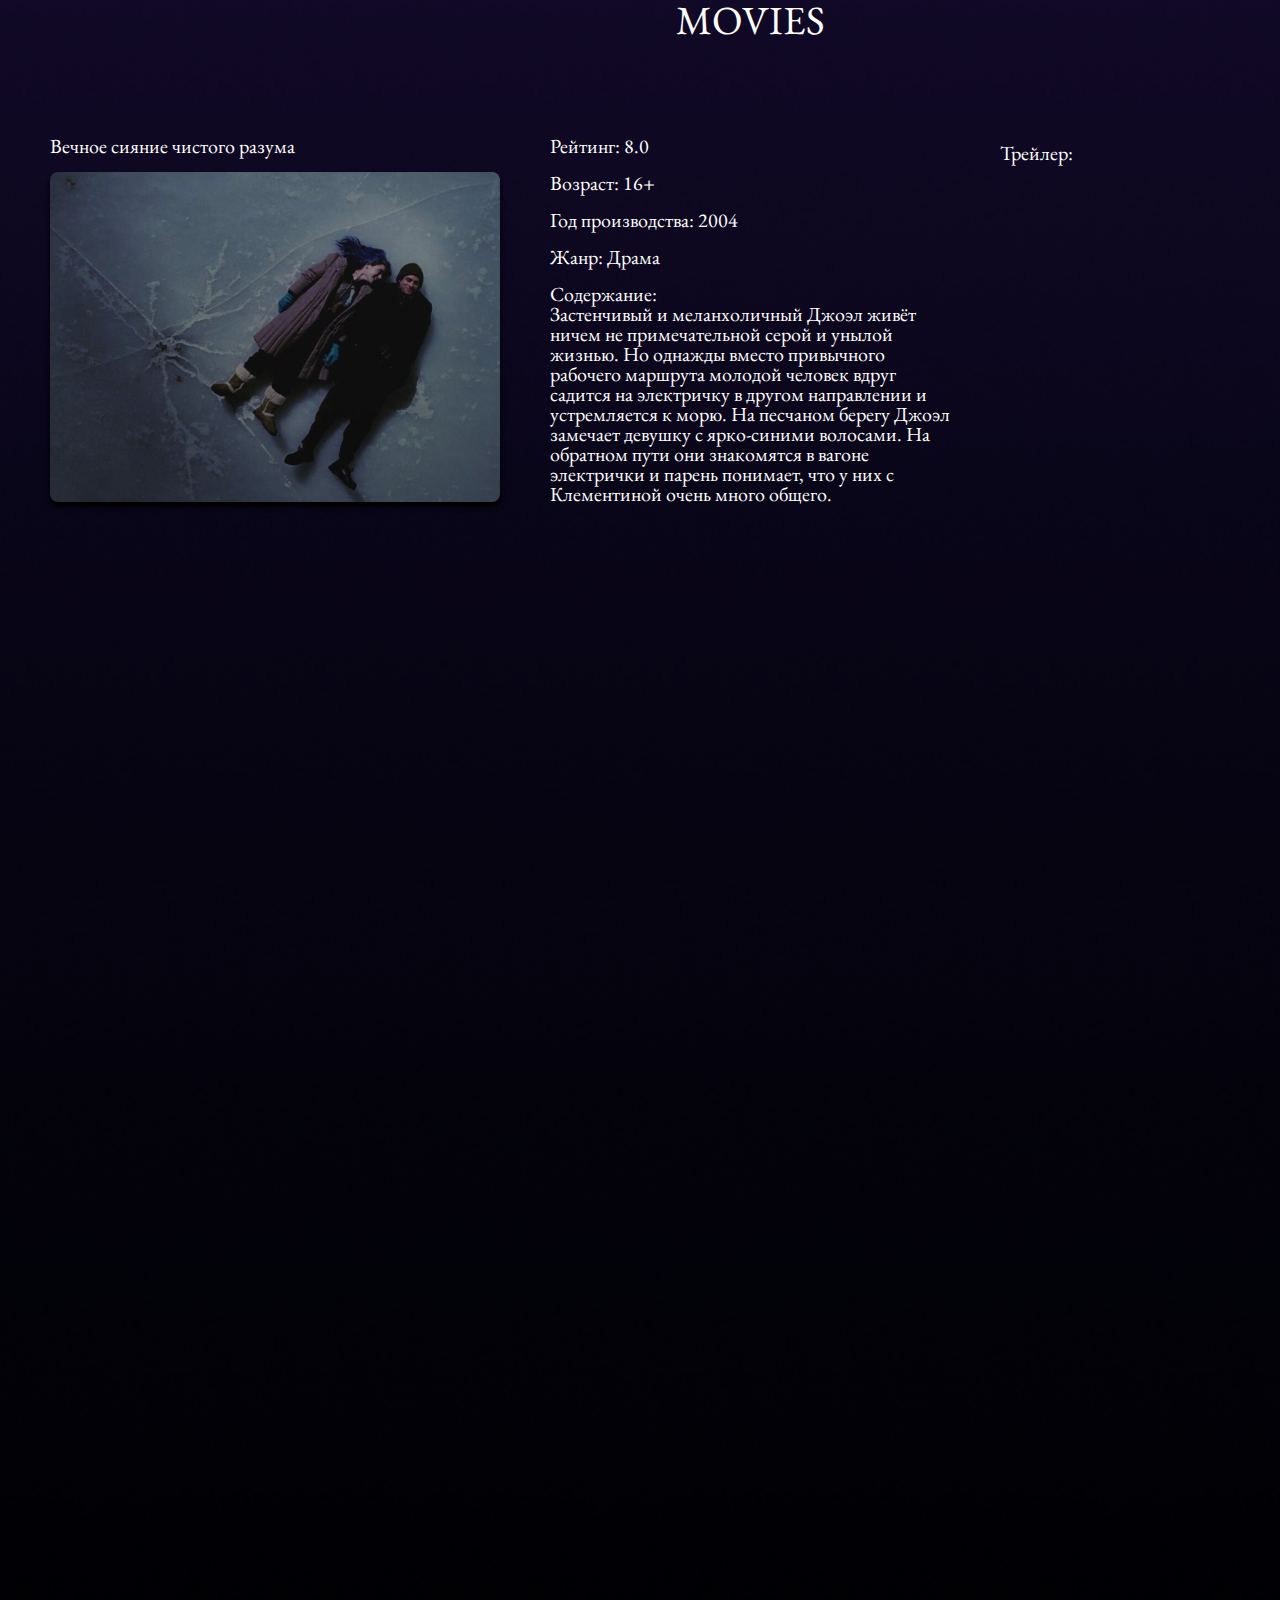
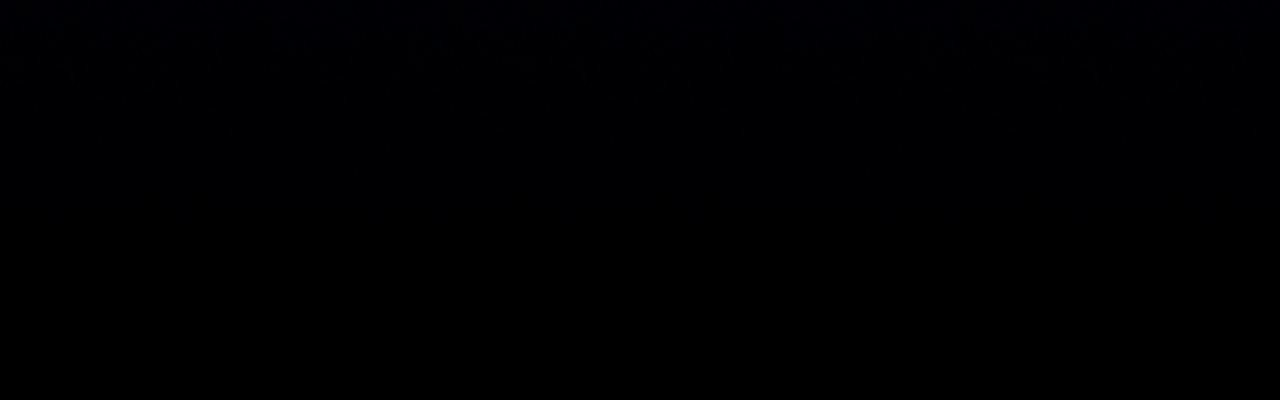
==== page1/index.html @ c2f2d8c9 "first commit" ====
<!doctype html>
<html lang="en">
<head>
    <meta charset="UTF-8">
    <meta name="viewport"
          content="width=device-width, user-scalable=no, initial-scale=1.0, maximum-scale=1.0, minimum-scale=1.0">
    <meta http-equiv="X-UA-Compatible" content="ie=edge">
    <link rel="stylesheet" href="./../css/reset.css">
    <link rel="stylesheet" href="../css/style1.css">
    <title>page1</title>
</head>
<body>
<div class="container">
    <div class ="wrapper">
        <header class="header">
            <div class="container header__container">
                <div class="header__content">
                    <a href="file:///C:/%D0%BF%D1%80%D0%BE%D0%B5%D0%BA%D1%82%20%D1%83%D0%BF/index.html"> <h1 class="title"> MOVIES </h1></a>
                </div>
            </div>
        </header>
        <main class = "main">
            <div class="container main__container">
                <div class="main__content">
                    <div class="content">
                        <div class="img">
                            <p class="text">Вечное сияние чистого разума</p><br>
                            <img src=".././img/info1.png" class="imgcart">
                        </div>
                        <div class="contenttext">
                            <p class="text">Рейтинг:  8.0</p>
                            <p class="text">Возраст:  16+</p>
                            <p class="text">Год производства:  2004</p>
                            <p class="text">Жанр:  Драма</p>
                            <p class="text">Содержание: <br>Застенчивый и меланхоличный Джоэл живёт ничем не примечательной серой и унылой жизнью. Но однажды вместо привычного рабочего маршрута молодой человек вдруг садится на электричку в другом направлении и устремляется к морю. На песчаном берегу Джоэл замечает девушку с ярко-синими волосами. На обратном пути они знакомятся в вагоне электрички и парень понимает, что у них с Клементиной очень много общего.
                            </p>

                        </div>
                        <div class="play">
                            <p class="text">Трейлер: </p>
                            <br>
                            <iframe id="playVideo" width="560" height="315" src="https://www.youtube.com/embed/hTIrC9875u8" title="YouTube video player" frameborder="0" allow="accelerometer; autoplay; clipboard-write; encrypted-media; gyroscope; picture-in-picture" allowfullscreen></iframe>
                        </div>
                    </div>
                </div>
            </div>
        </main>
    </div>
</div>
</body>
</html>
---- css/style1.css ----
@import url('https://fonts.googleapis.com/css2?family=EB+Garamond&display=swap');
*{
    font-family: 'EB Garamond', serif;
}
body {
    background: black;
    background-image: url(../img/фон2.png);
    background-size: cover;
}

.wrapper{
    width: 1500px;
    border: 0px solid green;
    margin: auto;
    height: 2000px;
    display: flex;
    flex-direction: column;
}

.header__content{
    border: 0px solid pink;
    width: 1400px;
    height: 50px;
    margin: 0 auto;
    font-size: 40px;
}
.main__content{
    width: 1400px;
    border: 0px solid red;
    height: 1850px;
    margin: 20px auto;

}
.content{
    border: 0px solid orange;
    width:1400px;
    height: 500px;
    display: flex;
    flex-direction: row;
    gap: 50px;
    align-items: center;

}
.title,.title2,.title3{
    color: white;
    font-family: 'EB Garamond', serif;
    text-align: center;
}
a{
    text-decoration: none;
}
.imgcart{
    width: 450px;
    height: 330px;
    border-radius: 8px;
    box-shadow:0px 5px 5px #000;
}
.text{
    color: white;
    width: 400px;
    font-size: 20px;

}
.contenttext{
    display: flex;
    flex-direction: column;
    gap: 17px;
}
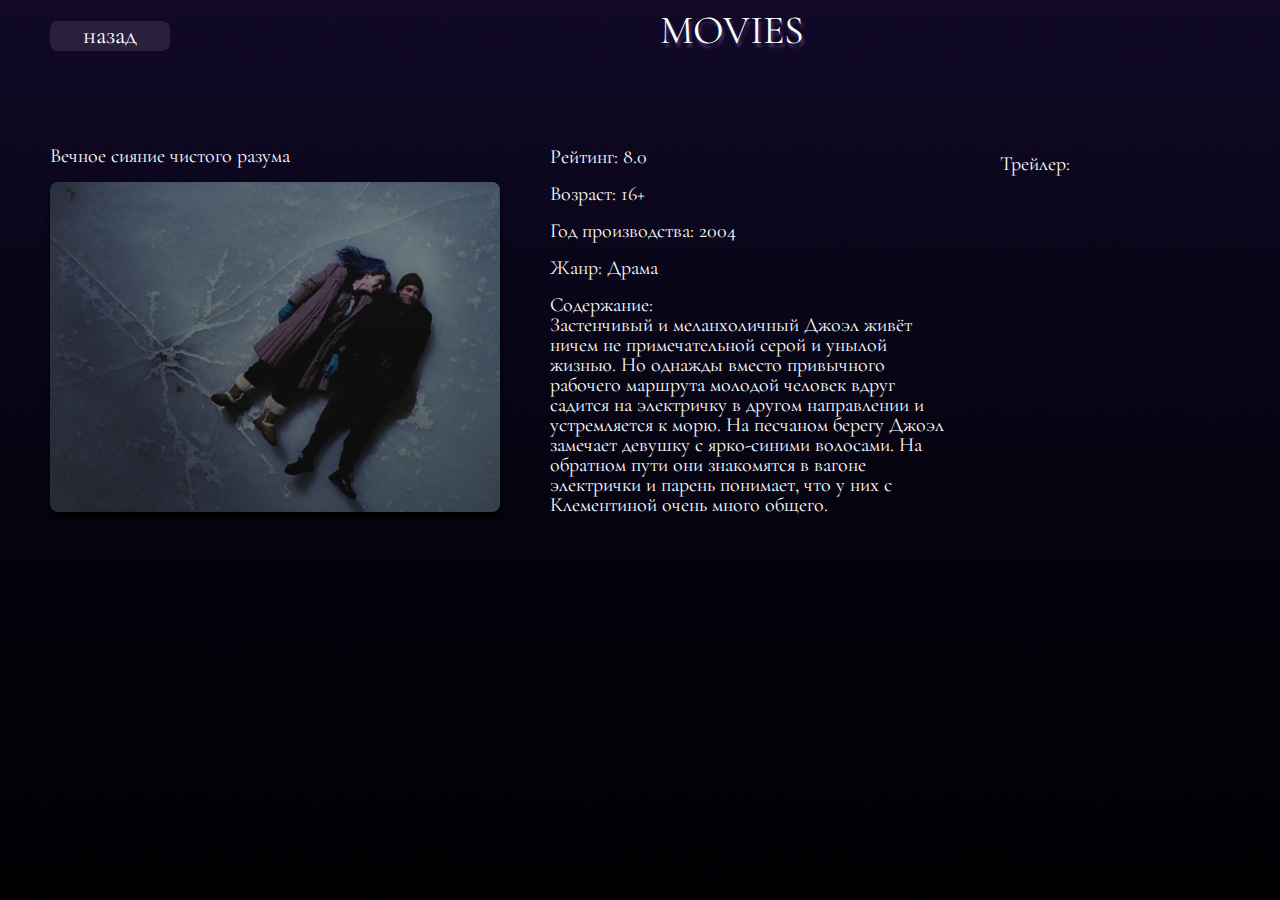
==== commit 41ce5aeb: "fix:fixed code" ====
--- a/page1/index.html
+++ b/page1/index.html
@@ -15,7 +15,8 @@
         <header class="header">
             <div class="container header__container">
                 <div class="header__content">
-                    <a href="file:///C:/%D0%BF%D1%80%D0%BE%D0%B5%D0%BA%D1%82%20%D1%83%D0%BF/index.html"> <h1 class="title"> MOVIES </h1></a>
+                    <a href="https://annabelkkk.github.io/cinema/html/index.html"><button class="btn">назад</button></a>
+                     <h1 class="title"> MOVIES </h1>
                 </div>
             </div>
         </header>
--- a/css/style1.css
+++ b/css/style1.css
@@ -1,7 +1,12 @@
-@import url('https://fonts.googleapis.com/css2?family=EB+Garamond&display=swap');
+/*@import url('https://fonts.googleapis.com/css2?family=EB+Garamond&display=swap');*/
+/**{*/
+/*    font-family: 'EB Garamond', serif;*/
+/*}*/
+@import url('https://fonts.googleapis.com/css2?family=Cormorant+Garamond&display=swap');
 *{
-    font-family: 'EB Garamond', serif;
+    font-family: 'Cormorant Garamond', serif;
 }
+
 body {
     background: black;
     background-image: url(../img/фон2.png);
@@ -12,7 +17,6 @@
     width: 1500px;
     border: 0px solid green;
     margin: auto;
-    height: 2000px;
     display: flex;
     flex-direction: column;
 }
@@ -20,14 +24,15 @@
 .header__content{
     border: 0px solid pink;
     width: 1400px;
-    height: 50px;
-    margin: 0 auto;
+    margin: 10px auto;
     font-size: 40px;
+    display: flex;
+    align-items: center;
+    gap: 35%;
 }
 .main__content{
     width: 1400px;
     border: 0px solid red;
-    height: 1850px;
     margin: 20px auto;
 
 }
@@ -43,8 +48,10 @@
 }
 .title,.title2,.title3{
     color: white;
-    font-family: 'EB Garamond', serif;
     text-align: center;
+}
+.title{
+    text-shadow: 2px 4px 3px #4A3B70;
 }
 a{
     text-decoration: none;
@@ -67,4 +74,14 @@
     gap: 17px;
 }
 
-
+.btn{
+    color: white;
+    background: #28203D;
+    width: 120px;
+    height: 30px;
+    border-radius: 8px;
+    font-size: 25px;
+}
+.btn:hover{
+    background: #4A3B70;
+}
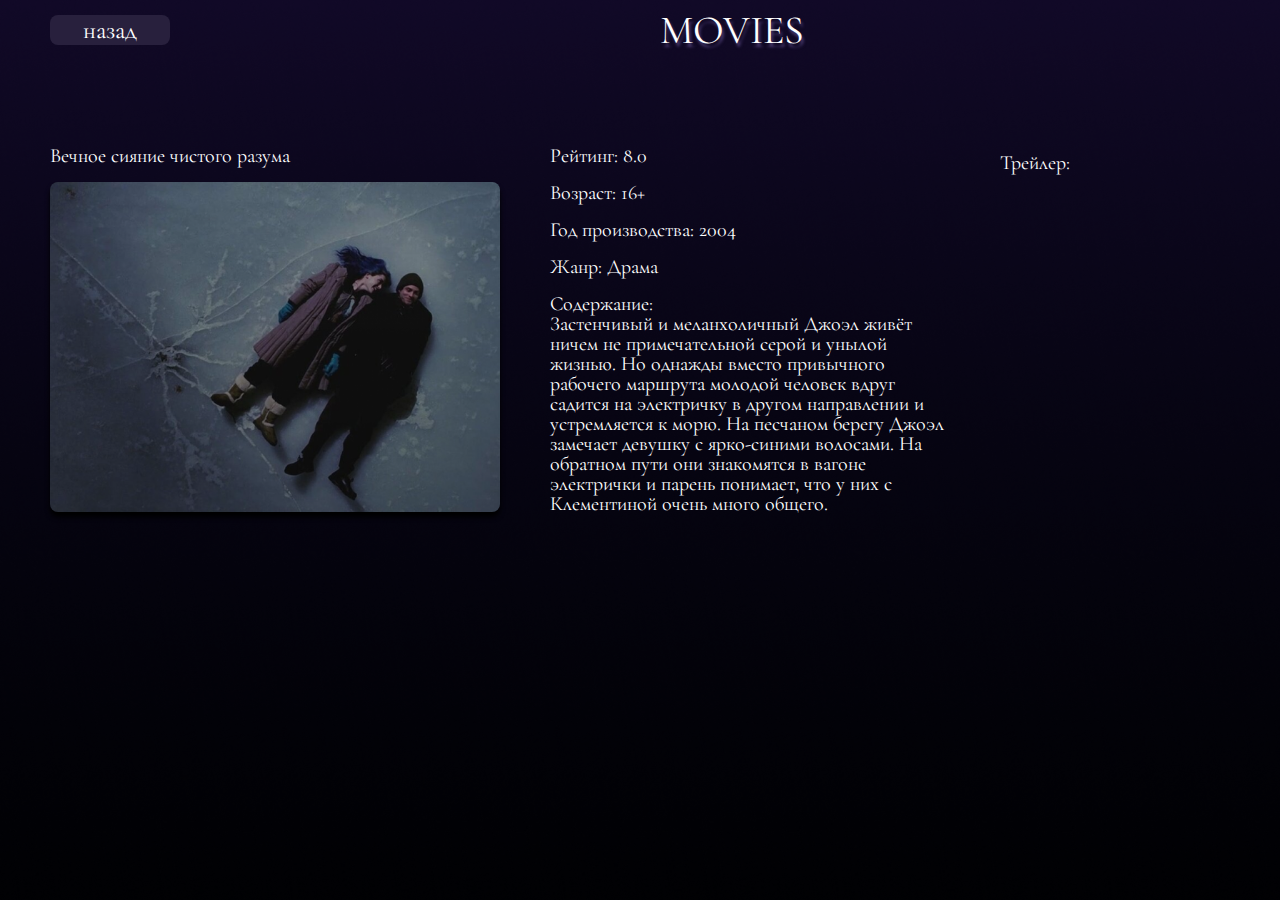
==== commit 76da9559: "fix:fixed code" ====
--- a/page1/index.html
+++ b/page1/index.html
@@ -2,8 +2,7 @@
 <html lang="en">
 <head>
     <meta charset="UTF-8">
-    <meta name="viewport"
-          content="width=device-width, user-scalable=no, initial-scale=1.0, maximum-scale=1.0, minimum-scale=1.0">
+    <meta name="viewport" content="width=1500px">
     <meta http-equiv="X-UA-Compatible" content="ie=edge">
     <link rel="stylesheet" href="./../css/reset.css">
     <link rel="stylesheet" href="../css/style1.css">
@@ -15,7 +14,7 @@
         <header class="header">
             <div class="container header__container">
                 <div class="header__content">
-                    <a href="https://annabelkkk.github.io/cinema/html/index.html"><button class="btn">назад</button></a>
+                   <button class="btn" onclick="window.location.href = 'https://annabelkkk.github.io/cinema/html/index.html';">назад</button>
                      <h1 class="title"> MOVIES </h1>
                 </div>
             </div>
@@ -26,7 +25,7 @@
                     <div class="content">
                         <div class="img">
                             <p class="text">Вечное сияние чистого разума</p><br>
-                            <img src=".././img/info1.png" class="imgcart">
+                            <img alt="#" src=".././img/info1.png" class="imgcart">
                         </div>
                         <div class="contenttext">
                             <p class="text">Рейтинг:  8.0</p>
